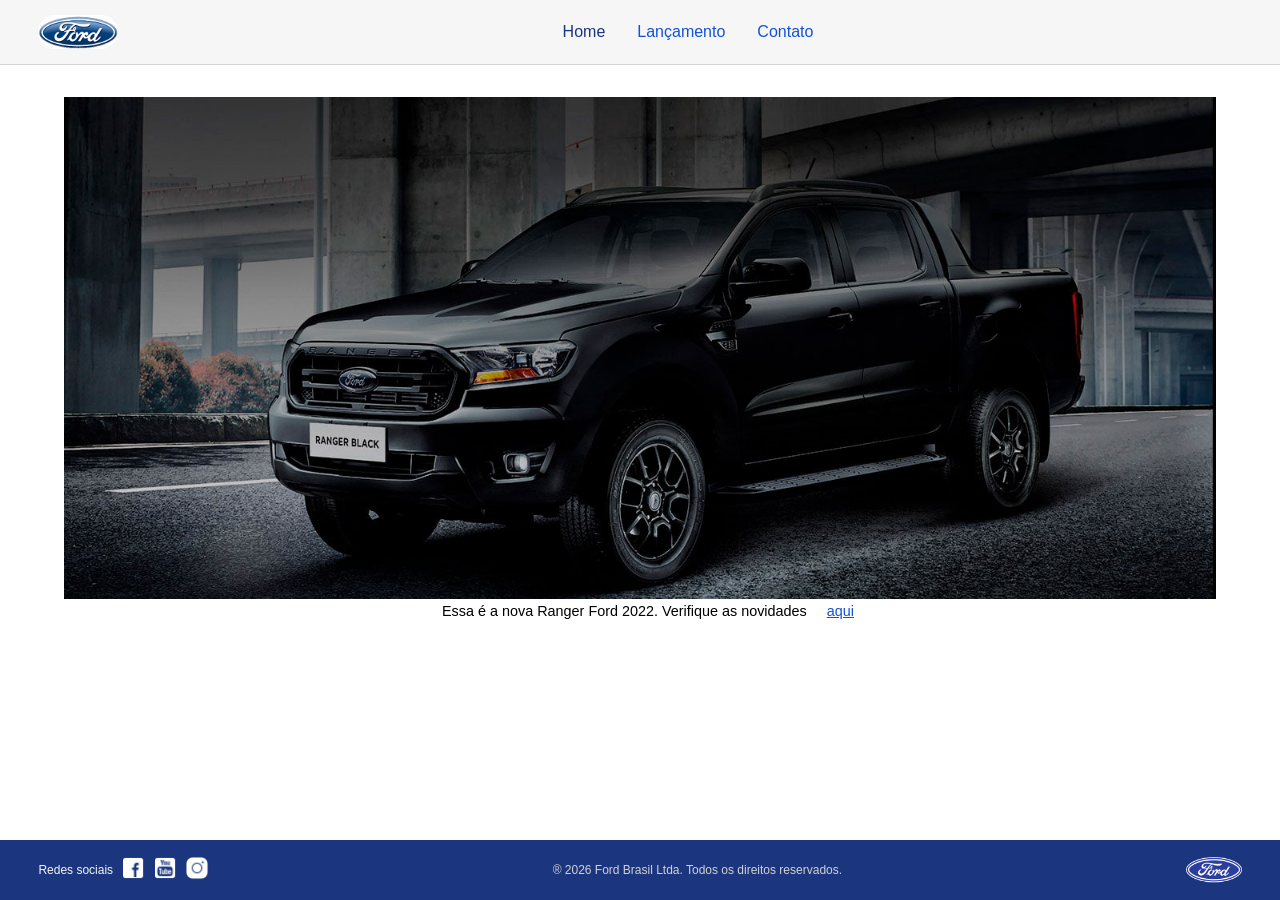
==== index.html @ aea5c7e1 "main" ====
<!DOCTYPE html>
<html lang="pt-br">
<head>
    <meta http-equiv="X-UA-Compatible" content="ie=edge">
    <meta http-equiv="Content-Type" content="text/html;charset=UTF-8">
    <meta name="viewport" content="width=device-width, initial-scale=1.0">
    <meta name="author" content="Ronyel Borges">
    <link rel="stylesheet" href="style.css">
    <title>Ford Home</title>
</head>
<body>
    <!-- HTML SEMÂNTICO -->
    <header>
        <img class="logo-header" src="./img/logo-ford-256.png" alt="Logomarca Ford"> 
        <nav>
            <ul>
                <li><a href="#" class="menu-escolhido">Home</a></li>
                <li><a href="lançamento.html">Lançamento</a></li>
                <li><a href="contato.html">Contato</a></li>
            </ul>
        </nav>
    </header>
    <main>
        <a href="lançamento.html" class="foto-ranger">
            <img src="./img/imagem_1.jpg" alt="Ranger Ford 2022">
        </a>
        <p>Essa é a nova Ranger Ford 2022. Verifique as novidades </p>
        <a href="lançamento.html">aqui</a>
    </main>
    <footer>
        <div class="redes-sociais">
            <p>Redes sociais</p>
            <a href="https://www.facebook.com/FordBrasil/?locale=pt_BR">
                <img src="./img/facebook-50.png" alt="Facebook">
            </a>
            <a href="https://www.instagram.com/fordbrasil/?hl=pt-br">
                <img src="./img/youtube-squared-50.png" alt="Youtube">
            </a>
            <a href="https://www.youtube.com/user/FordBrasil">
                <img src="./img/instagram-logo-50.png" alt="Instagram">
            </a>
        </div>
        <p>® 2026 Ford Brasil Ltda. Todos os direitos reservados.</p>
        <img class="logo-footer" src="./img/ford-96.png" alt="Logomarca Ford">
    </footer>
    <!-- Feito por Ronyel Borges -->
</body>
</html>
---- style.css ----
/* CONFIGURAÇÕES INICIAIS */
:root {
    --fonte-primaria: #F6F6F6;
    --fonte-secundaria: #1b357e;
    --fonte-terciaria: #1351d8;
}

* {
    margin: 0;
    padding: 0;
    border: 0;
    font-size: 100%;
    font: inherit;
    vertical-align: baseline;
}

ul {
    list-style: none;
}

body {
    min-height: 100vh;
    width: 100%;
    display: flex;
    flex-direction: column;
    background-color: #ffffff;
    font-family: Arial, Helvetica, sans-serif;
}

/* HEADER */
header {
    display: flex;
    align-items: center;
    padding: 0.5rem 3%;
    background-color: var(--fonte-primaria);
    border-bottom: 1px solid #d3d3d3;
    flex-wrap: wrap;
    gap: 1rem;
}

.logo-header {
    width: 5rem;
    height: auto;
    border-radius: 20px;
}

header nav {
    flex: 1;
    display: flex;
    justify-content: center;
    align-items: center;
    min-height: 3rem;
}

header nav ul {
    display: flex;
    gap: 2rem;
    flex-wrap: wrap;
    justify-content: center;
}

header nav ul li a {
    text-decoration: none;
    color: var(--fonte-terciaria);
    font-size: 1rem;
}

header nav ul li a:hover {
    color: var(--fonte-secundaria);
}

.menu-escolhido {
    color: var(--fonte-secundaria);
}

/* MAIN */
main {
    flex: 1; 
    text-align: center;
    padding: 0;
    width: 100%;
    box-sizing: border-box;
}

main img {
    display: block;
    width: 100%;
    max-width: 90%;
    height: auto;
    margin: 2rem auto 0;
}

main > p {
    display: inline;
    font-size: 0.9rem;
    color: black;
    line-height: 1.6;
    margin: 1rem 0;
    padding: 0 1rem;
}

main > a {
    display: inline;
    font-size: 0.9rem;
    color: var(--fonte-terciaria);
    text-decoration: underline;
}

main > a:hover {
    color: var(--fonte-secundaria);
    transition: 300ms;
}

.main-form{
    display: flex;
    flex-direction: row;
    margin: 1rem 0;
    justify-content: center;
    align-items: center;
    width: 100%;
    max-width: 1100px;
    padding: 0 2rem;
    box-sizing: border-box;
}

.main-lancamento{
    display: flex;
    flex-direction: column;
    align-items: center;
    justify-content: stretch;
    width: 100%;
    padding: 0;
    margin: 0;
}

form {
    display: flex;
    flex-direction: column;
    width: 50vh;
    gap: 0.8rem;
    height: 70vh;
    justify-content: center;
}

form > input {
    height: 0.8rem;
    padding: 15px 10px;
    border: solid 1px #d3d3d3;
    border-radius: 5px;
    font-size: 15px;
}

form > h1 {
    text-align: left;
    font-weight: 600;
    font-size: 1.3rem;
    color: var(--fonte-secundaria);
}

form > select, textarea {
    height: 3rem;
    border: solid 1px #d3d3d3;
    border-radius: 5px;
    font-size: 15px;
    color: #353535de;
}

form > textarea {
    padding: 15px 10px;
}

form > input[type="submit"] {
    background-color: var(--fonte-secundaria);
    color: var(--fonte-primaria);
    padding: 15px 10px;
    font-size: 1rem;
    font-weight: 600;
    height: 3rem;
    border-radius: 5px;
    cursor: pointer;
    transition: 200ms;
    border: none;
}

form > input[type="submit"]:hover {
    background-color: #ffffff;
    color: var(--fonte-terciaria);
    border: solid 1px var(--fonte-terciaria);
    transition: 200ms;
}

.enviar-form--button{
    display: flex;
    text-align: center;
    align-items: center;
    justify-content: center;
}

.foto-carro--form {
    height: auto;
    width: 50vh;
    border-radius: 8px;
}

.foto-ranger {
    cursor: default;
}

iframe {
    width: 100%;
    max-width: 100%;
    height: 20rem;
    margin: 0;
}

section {
    display: flex;
    flex-direction: row;
    justify-content: center;
    align-items: flex-start;
    gap: 1.5rem;
    box-sizing: border-box;
    margin: 1.5rem auto;
    flex-wrap: wrap;
    width: 100%;
    padding: 0 3rem;
}

label {
    display: flex;
    flex-direction: column;   
    cursor: pointer; 
    width: 100%;
    max-width: 20rem;
}

label > p {
    text-align: left;
}

label:hover {
    filter: opacity(90%);
    color: rgba(0, 0, 0, 0.712);
    transition: 200ms;
    transform: scale(1.05);
    transition: 200ms;
}

.foto-carro {
    width: 100%;
    max-width: 20rem;
    height: auto;
    margin-bottom: 0.5rem;
}

.info-img {
    width: 1.3rem;
    height: 1.3rem;
}

.button-comparar {
    background-color: var(--fonte-terciaria);
    color: var(--fonte-primaria);
    padding: 0.8rem 1.5rem;
    margin: 2rem 0;
    font-size: 1rem;
    text-decoration: none;
    border-radius: 10px;
    width: 100%;
    max-width: 20rem;
    transition: 200ms;
}

.button-comparar:hover {
    color: var(--fonte-terciaria);
    border: solid 1px var(--fonte-terciaria);
    background-color: #ffffff;
}

.button-comparar:active {
    background-color: var(--fonte-terciaria);
    color: var(--fonte-primaria);
    transition: none;
}

.info-carro {
    display: flex;
    flex-direction: row;
    gap: 15px;
    text-align: left;
}

.info-carro > p {
    font-size: 1rem;
}

.info-carro > input {
    width: 2rem;
    height: 2rem;
}

/* FOOTER */
footer {
    background-color: var(--fonte-secundaria);
    padding: 1rem 3%;
    min-height: auto;
    display: flex;
    align-items: center;
    justify-content: space-between;
    flex-wrap: wrap;
    gap: 1rem;
    margin-top: auto;
    width: 100%;
    box-sizing: border-box;
}

.redes-sociais {
    display: flex;
    align-items: center;
    gap: 0.5rem;
    flex-wrap: wrap;
}

.redes-sociais p {
    color: var(--fonte-primaria);
    font-size: 0.75rem;
}

.redes-sociais a img {
    width: 1.5rem;
    height: auto;
}

.redes-sociais img:hover {
    filter: opacity(80%);
    transition: 200ms;
}

footer > p {
    color: #d3d3d3;
    font-size: 0.75rem;
    text-align: center;
    flex: 1;
    min-width: 150px;
}

.logo-footer {
    width: 3.5rem;
    height: auto;
}

/* MEDIA QUERIES - RESPONSIVO */

/* DESKTOP GRANDE (a partir de 1024px) */
@media (min-width: 1024px) {
    section {
        gap: 2rem;
    }

    main > p {
        line-height: 1.8;
    }
}

/* TABLETS E TELAS PEQUENAS (até 768px) */
@media (max-width: 768px) {
    header {
        padding: 0.5rem 2%;
        gap: 1rem;
    }

    .logo-header {
        width: 4rem;
    }

    header nav {
        flex: 1;
    }

    header nav ul {
        gap: 1rem;
        font-size: 0.9rem;
    }

    header nav ul li a {
        font-size: 0.9rem;
    }

    main {
        padding: 1.5rem 2%;
    }

    .main-form {
        flex-direction: column;
        margin: 0 auto;
        gap: 1.5rem;
        padding: 0 1rem;
    }

    form {
        width: 80%;
        max-width: 50vh;
        min-height: 50vh;
        height: auto;
    }

    .foto-carro--form {
        width: 80%;
        max-width: 50vh;
    }

    form > input {
        font-size: 14px;
    }

    form > select, textarea {
        font-size: 14px;
    }

    section {
        gap: 1.5rem;
        margin: 1.2rem auto;
        padding: 0 1.5rem;
    }

    label {
        width: 100%;
        max-width: 100%;
    }

    .foto-carro {
        width: 100%;
        max-width: 100%;
    }

    .button-comparar {
        width: 100%;
        max-width: 100%;
        margin: 1.5rem 0;
    }

    iframe {
        height: 15rem;
        margin: 0;
    }

    footer {
        padding: 1rem 2%;
        gap: 0.5rem;
    }

    .redes-sociais {
        order: 1;
        width: 100%;
        gap: 0.3rem;
    }

    .redes-sociais p {
        font-size: 0.7rem;
    }

    footer > p {
        order: 2;
        width: 100%;
        font-size: 0.7rem;
    }

    .logo-footer {
        order: 3;
        width: 3rem;
    }
}

/* SMARTPHONES (até 480px) */
@media (max-width: 480px) {
    header {
        flex-direction: column;
        padding: 0.5rem 2%;
        gap: 0.5rem;
    }

    .logo-header {
        width: 3.5rem;
    }

    header nav {
        width: 100%;
        justify-content: center;
    }

    header nav ul {
        gap: 0.8rem;
        flex-wrap: wrap;
        justify-content: center;
    }

    header nav ul li a {
        font-size: 0.8rem;
    }

    main {
        padding: 1rem 1.5%;
    }

    main img {
        max-width: 100%;
        margin: 1rem auto 0;
    }

    main > p {
        font-size: 0.85rem;
        line-height: 1.5;
        margin: 0.8rem 0;
    }

    .main-form {
        flex-direction: column;
        margin: 0 auto;
        gap: 1rem;
        padding: 1rem 1rem;
    }

    form {
        width: 100%;
        min-height: auto;
    }

    form > input {
        height: auto;
        padding: 12px 8px;
        font-size: 13px;
    }

    form > h1 {
        font-size: 1.1rem;
    }

    form > select, textarea {
        height: 2.5rem;
        font-size: 13px;
    }

    form > textarea {
        min-height: 100px;
    }

    form > input[type="submit"] {
        padding: 12px 8px;
        font-size: 0.9rem;
        height: auto;
    }

    section {
        flex-direction: column;
        gap: 0.8rem;
        margin: 0.8rem auto;
        padding: 0 1.2rem;
    }

    label {
        width: 100%;
        max-width: 100%;
    }

    .foto-carro {
        width: 100%;
    }

    .button-comparar {
        width: 100%;
        padding: 0.6rem 1rem;
        font-size: 0.9rem;
        margin: 1rem 0;
    }

    iframe {
        height: 12rem;
        margin: 0;
    }

    footer {
        flex-direction: column;
        padding: 0.8rem 2%;
        gap: 0.5rem;
        min-height: auto;
    }

    .redes-sociais {
        order: 1;
        width: 100%;
        justify-content: center;
        gap: 0.3rem;
    }

    .redes-sociais p {
        font-size: 0.65rem;
    }

    .redes-sociais a img {
        width: 1.2rem;
    }

    footer > p {
        order: 2;
        width: 100%;
        font-size: 0.65rem;
        margin: 0;
    }

    .logo-footer {
        order: 3;
        width: 2.5rem;
    }
}

/* SMARTPHONES MUITO PEQUENOS (até 320px) */
@media (max-width: 320px) {
    header {
        flex-direction: column;
        padding: 0.4rem 1%;
        gap: 0.3rem;
    }

    .logo-header {
        width: 3rem;
    }

    header nav ul {
        gap: 0.5rem;
    }

    header nav ul li a {
        font-size: 0.75rem;
    }

    main {
        padding: 0.8rem 1%;
    }

    main > p {
        font-size: 0.8rem;
        line-height: 1.4;
        margin: 0.5rem 0;
        padding: 0 0.5rem;
    }

    section {
        gap: 0.8rem;
        margin: 0.8rem auto;
        padding: 0 1rem;
    }

    label {
        width: 100%;
    }

    .foto-carro {
        width: 100%;
    }

    .info-carro > p {
        font-size: 0.85rem;
    }

    .info-carro > input {
        width: 1.5rem;
        height: 1.5rem;
    }

    .button-comparar {
        width: 100%;
        padding: 0.5rem 0.8rem;
        font-size: 0.8rem;
        margin: 0.8rem 0;
    }

    iframe {
        height: 10rem;
    }

    footer {
        padding: 0.6rem 1%;
        gap: 0.3rem;
    }

    .redes-sociais {
        gap: 0.2rem;
    }

    .redes-sociais p {
        font-size: 0.6rem;
    }

    .redes-sociais a img {
        width: 1rem;
    }

    footer > p {
        font-size: 0.6rem;
    }

    .logo-footer {
        width: 2rem;
    }
}
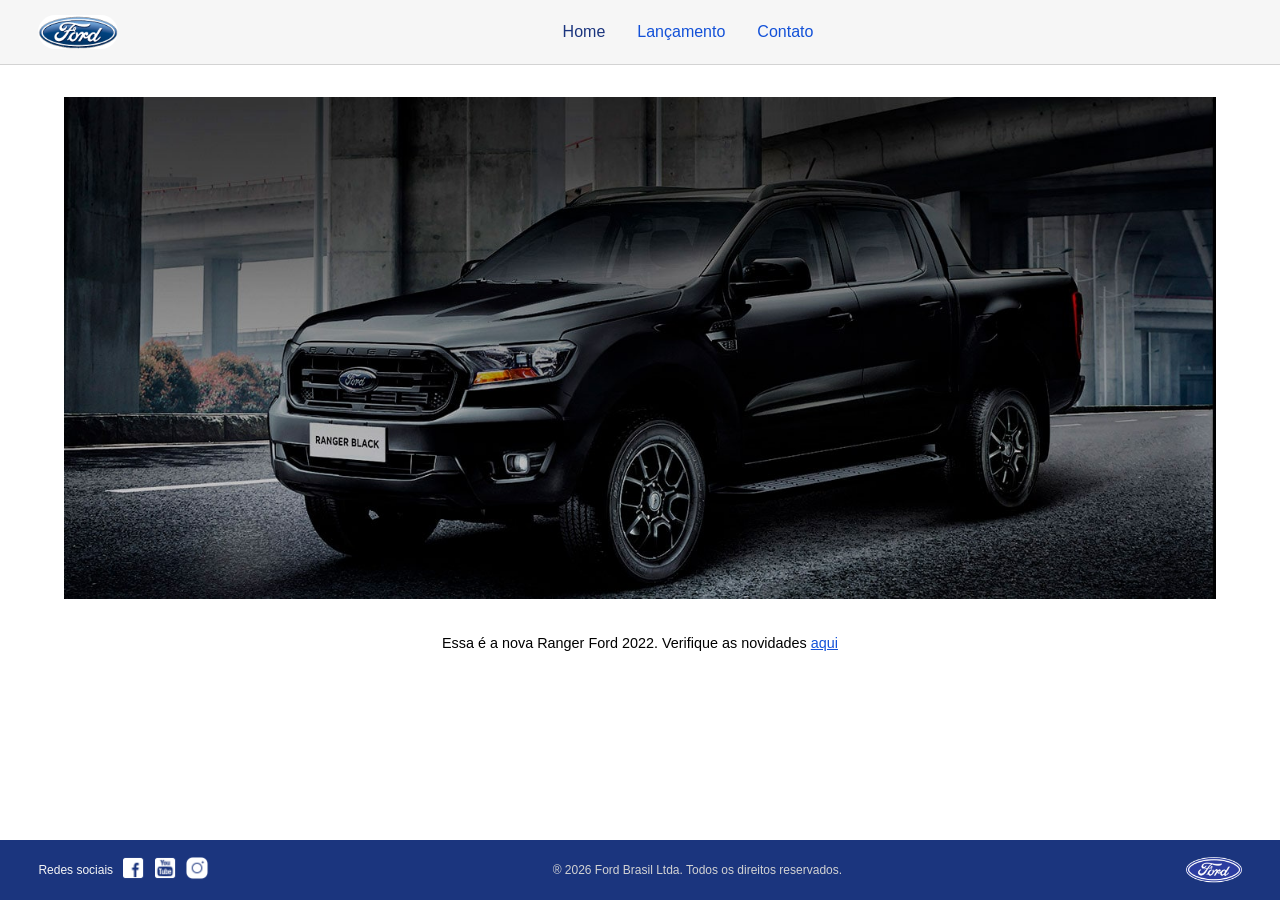
==== commit f8cdb3b6: "fix(geral): correções de erro de regra de negócio" ====
--- a/index.html
+++ b/index.html
@@ -24,19 +24,19 @@
         <a href="lançamento.html" class="foto-ranger">
             <img src="./img/imagem_1.jpg" alt="Ranger Ford 2022">
         </a>
-        <p>Essa é a nova Ranger Ford 2022. Verifique as novidades </p>
-        <a href="lançamento.html">aqui</a>
+        <p>Essa é a nova Ranger Ford 2022. Verifique as novidades <a href="lançamento.html" class="link-home">aqui</a></p>
+        
     </main>
     <footer>
         <div class="redes-sociais">
             <p>Redes sociais</p>
-            <a href="https://www.facebook.com/FordBrasil/?locale=pt_BR">
+            <a href="https://www.facebook.com/FordBrasil/?locale=pt_BR" target="_blank" rel="noopener noreferrer">
                 <img src="./img/facebook-50.png" alt="Facebook">
             </a>
-            <a href="https://www.instagram.com/fordbrasil/?hl=pt-br">
+            <a href="https://www.youtube.com/user/FordBrasil" target="_blank" rel="noopener noreferrer">
                 <img src="./img/youtube-squared-50.png" alt="Youtube">
             </a>
-            <a href="https://www.youtube.com/user/FordBrasil">
+            <a href="https://www.instagram.com/fordbrasil/?hl=pt-br" target="_blank" rel="noopener noreferrer">
                 <img src="./img/instagram-logo-50.png" alt="Instagram">
             </a>
         </div>
--- a/style.css
+++ b/style.css
@@ -87,7 +87,7 @@
     width: 100%;
     max-width: 90%;
     height: auto;
-    margin: 2rem auto 0;
+    margin: 2rem auto;
 }
 
 main > p {
@@ -95,18 +95,17 @@
     font-size: 0.9rem;
     color: black;
     line-height: 1.6;
-    margin: 1rem 0;
-    padding: 0 1rem;
-}
-
-main > a {
+    padding: 1rem;
+}
+
+main > a, .link-home {
     display: inline;
     font-size: 0.9rem;
     color: var(--fonte-terciaria);
     text-decoration: underline;
 }
 
-main > a:hover {
+main > a:hover, .link-home:hover {
     color: var(--fonte-secundaria);
     transition: 300ms;
 }
@@ -309,7 +308,7 @@
     justify-content: space-between;
     flex-wrap: wrap;
     gap: 1rem;
-    margin-top: auto;
+    margin-top: 2rem;
     width: 100%;
     box-sizing: border-box;
 }
@@ -434,7 +433,7 @@
     }
 
     .button-comparar {
-        width: 100%;
+        width: 20rem;
         max-width: 100%;
         margin: 1.5rem 0;
     }
@@ -445,13 +444,12 @@
     }
 
     footer {
-        padding: 1rem 2%;
-        gap: 0.5rem;
+        gap: 1rem;
+        padding: 0.8rem;
     }
 
     .redes-sociais {
         order: 1;
-        width: 100%;
         gap: 0.3rem;
     }
 
@@ -567,7 +565,7 @@
     }
 
     .button-comparar {
-        width: 100%;
+        width: 20rem;
         padding: 0.6rem 1rem;
         font-size: 0.9rem;
         margin: 1rem 0;
@@ -668,7 +666,7 @@
     }
 
     .button-comparar {
-        width: 100%;
+        width: 8rem;
         padding: 0.5rem 0.8rem;
         font-size: 0.8rem;
         margin: 0.8rem 0;
